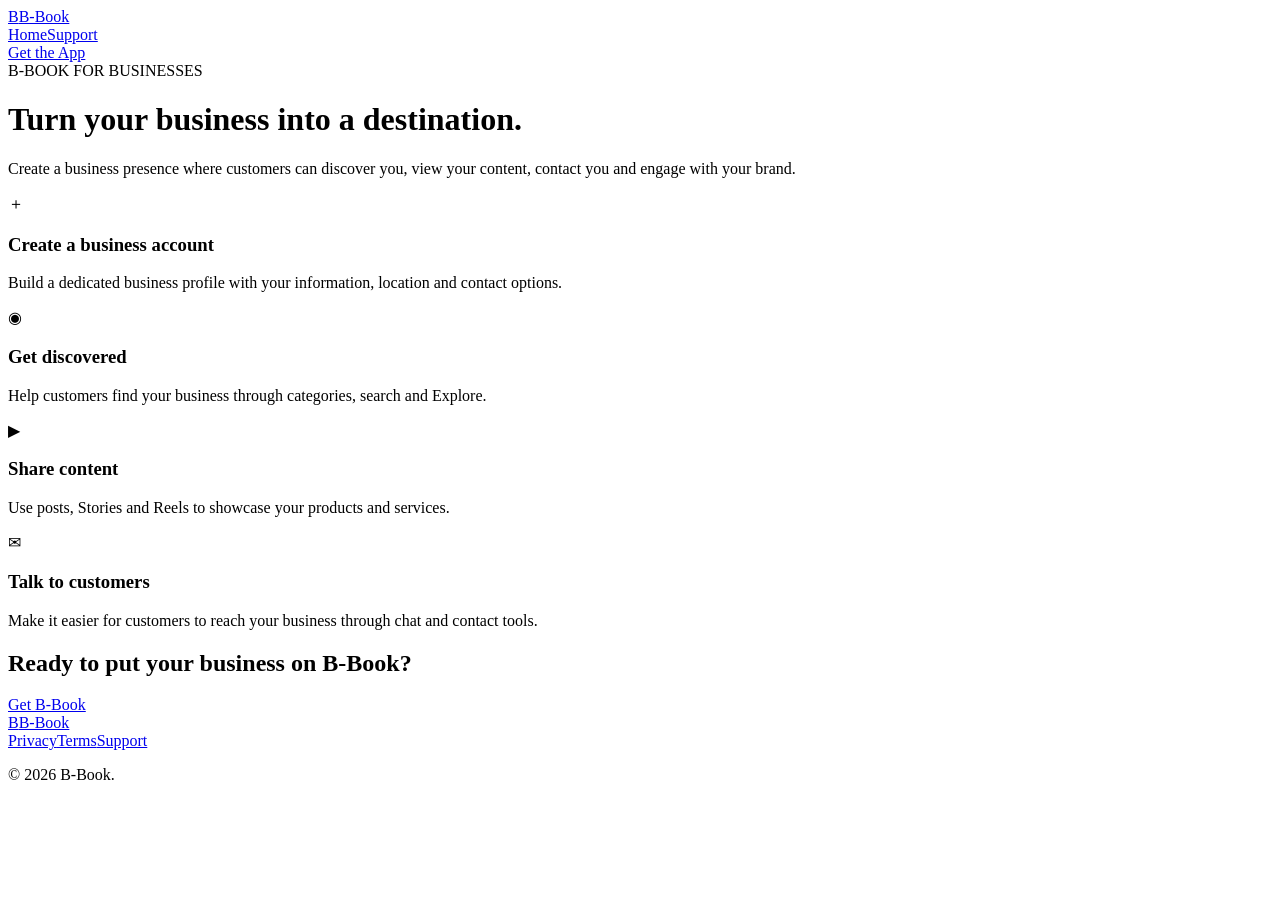
==== businesses.html @ 5fe3ff81 "Add files via upload" ====
<!DOCTYPE html>
<html lang="en"><head><meta charset="UTF-8"><meta name="viewport" content="width=device-width,initial-scale=1"><title>B-Book for Businesses</title><link rel="stylesheet" href="css/style.css"></head>
<body>
<header class="nav"><a class="brand" href="index.html"><span class="brand-mark">B</span><span>B-Book</span></a><nav><a href="index.html">Home</a><a href="support.html">Support</a></nav><a class="nav-btn" href="index.html#download">Get the App</a></header>
<main class="page">
<div class="eyebrow">B-BOOK FOR BUSINESSES</div><h1>Turn your business into a destination.</h1><p class="lead">Create a business presence where customers can discover you, view your content, contact you and engage with your brand.</p>
<div class="feature-grid">
<article><span>＋</span><h3>Create a business account</h3><p>Build a dedicated business profile with your information, location and contact options.</p></article>
<article><span>◉</span><h3>Get discovered</h3><p>Help customers find your business through categories, search and Explore.</p></article>
<article><span>▶</span><h3>Share content</h3><p>Use posts, Stories and Reels to showcase your products and services.</p></article>
<article><span>✉</span><h3>Talk to customers</h3><p>Make it easier for customers to reach your business through chat and contact tools.</p></article>
</div>
<div class="cta-strip"><h2>Ready to put your business on B-Book?</h2><a class="primary-btn" href="index.html#download">Get B-Book</a></div>
</main>
<footer><div class="footer-top"><a class="brand" href="index.html"><span class="brand-mark">B</span>B-Book</a><div class="footer-links"><a href="privacy.html">Privacy</a><a href="terms.html">Terms</a><a href="support.html">Support</a></div></div><p>© 2026 B-Book.</p></footer>
</body></html>
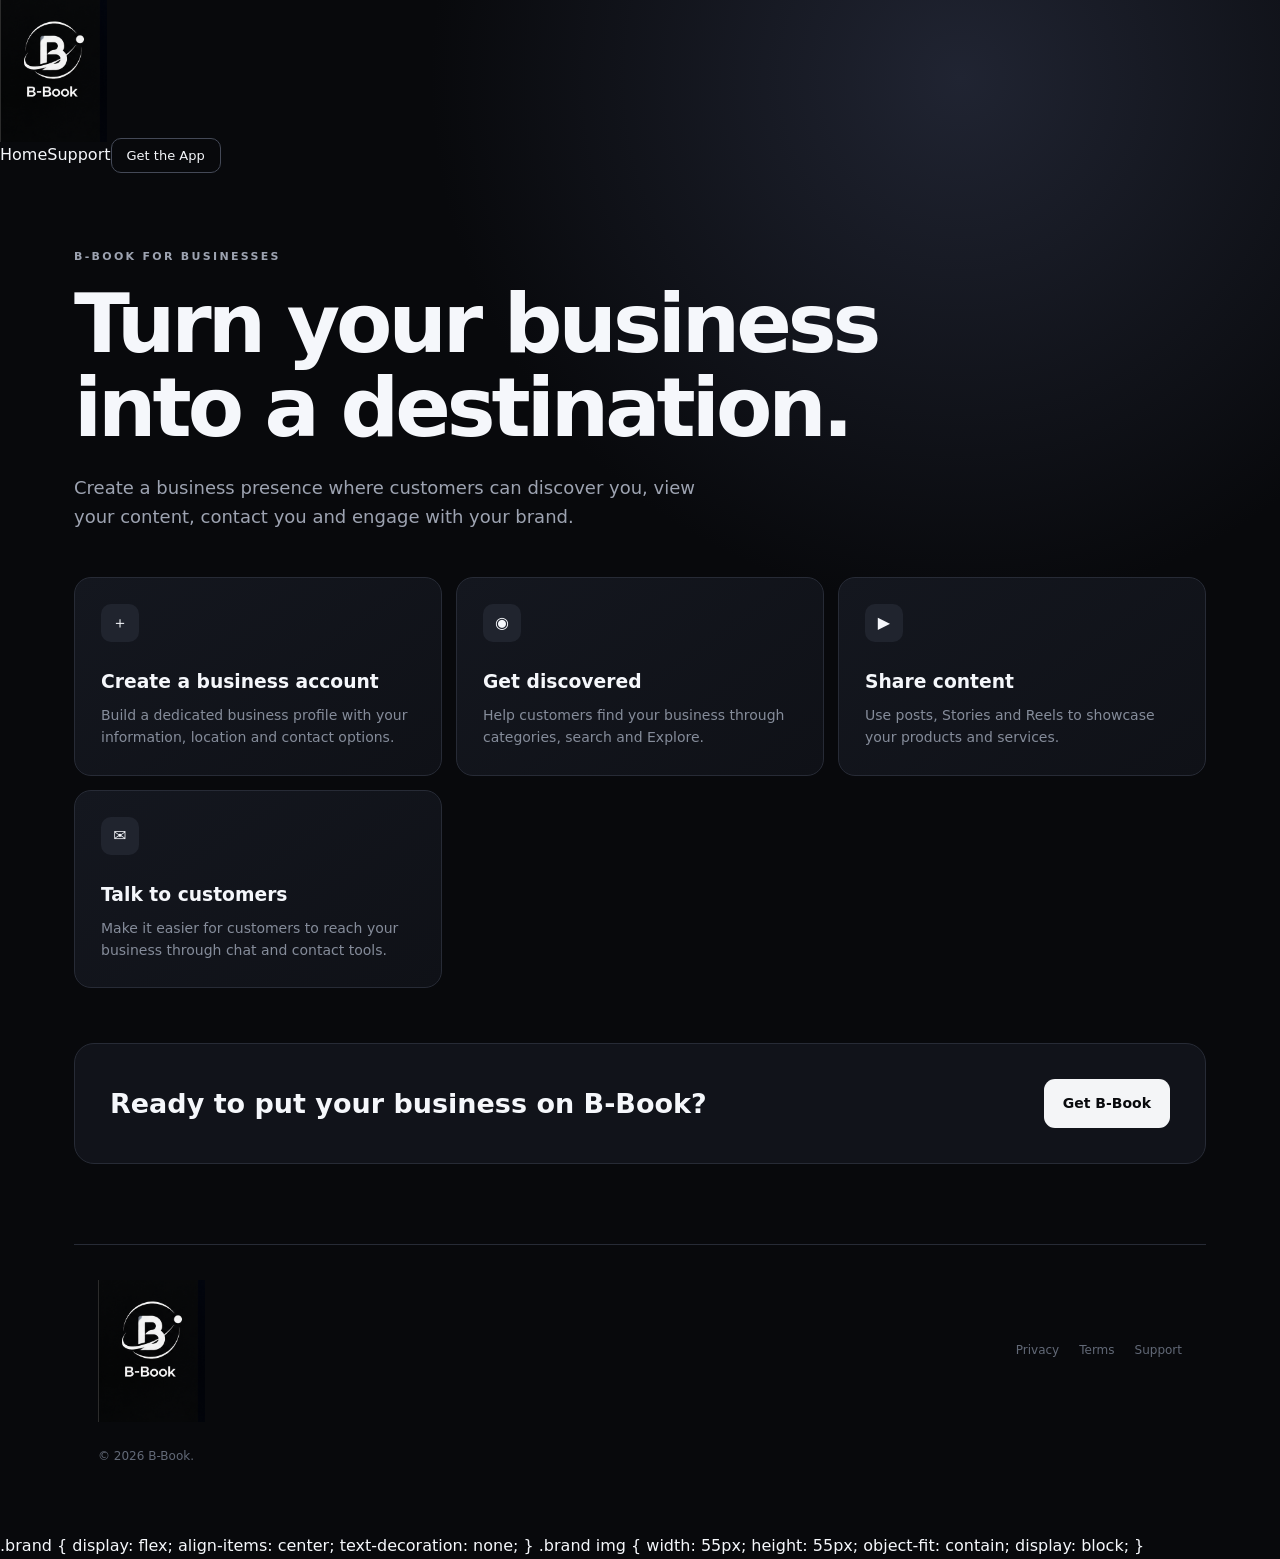
==== commit dec3ebbe: "Update businesses.html" ====
--- a/businesses.html
+++ b/businesses.html
@@ -1,7 +1,9 @@
 <!DOCTYPE html>
 <html lang="en"><head><meta charset="UTF-8"><meta name="viewport" content="width=device-width,initial-scale=1"><title>B-Book for Businesses</title><link rel="stylesheet" href="css/style.css"></head>
 <body>
-<header class="nav"><a class="brand" href="index.html"><span class="brand-mark">B</span><span>B-Book</span></a><nav><a href="index.html">Home</a><a href="support.html">Support</a></nav><a class="nav-btn" href="index.html#download">Get the App</a></header>
+<a class="brand" href="index.html">
+  <img src="bbook-logo.png" alt="B-Book Logo">
+</a><a href="index.html">Home</a><a href="support.html">Support</a></nav><a class="nav-btn" href="index.html#download">Get the App</a></header>
 <main class="page">
 <div class="eyebrow">B-BOOK FOR BUSINESSES</div><h1>Turn your business into a destination.</h1><p class="lead">Create a business presence where customers can discover you, view your content, contact you and engage with your brand.</p>
 <div class="feature-grid">
@@ -12,5 +14,19 @@
 </div>
 <div class="cta-strip"><h2>Ready to put your business on B-Book?</h2><a class="primary-btn" href="index.html#download">Get B-Book</a></div>
 </main>
-<footer><div class="footer-top"><a class="brand" href="index.html"><span class="brand-mark">B</span>B-Book</a><div class="footer-links"><a href="privacy.html">Privacy</a><a href="terms.html">Terms</a><a href="support.html">Support</a></div></div><p>© 2026 B-Book.</p></footer>
-</body></html>+<footer><div class="footer-top"><a class="brand" href="index.html">
+  <img src="bbook-logo.png" alt="B-Book Logo">
+</a><div class="footer-links"><a href="privacy.html">Privacy</a><a href="terms.html">Terms</a><a href="support.html">Support</a></div></div><p>© 2026 B-Book.</p></footer>
+</body></html>
+.brand {
+  display: flex;
+  align-items: center;
+  text-decoration: none;
+}
+
+.brand img {
+  width: 55px;
+  height: 55px;
+  object-fit: contain;
+  display: block;
+}
--- a/css/style.css
+++ b/css/style.css
@@ -0,0 +1,20 @@
+:root{--bg:#08090c;--panel:#111319;--panel2:#171922;--text:#f5f7fb;--muted:#9da3b1;--line:#272b36;--accent:#fff;--shadow:0 25px 80px rgba(0,0,0,.45)}
+*{box-sizing:border-box}html{scroll-behavior:smooth}body{margin:0;background:radial-gradient(circle at 75% 5%,#202432 0,transparent 30%),var(--bg);color:var(--text);font-family:Inter,ui-sans-serif,system-ui,-apple-system,BlinkMacSystemFont,"Segoe UI",sans-serif;line-height:1.6}a{color:inherit;text-decoration:none}.nav{height:76px;display:flex;align-items:center;justify-content:space-between;max-width:1180px;margin:auto;padding:0 24px;border-bottom:1px solid rgba(255,255,255,.05)}.brand{display:flex;align-items:center;gap:10px;font-weight:800;font-size:20px;letter-spacing:-.5px}.brand-mark{width:35px;height:35px;border:1px solid #5e6472;border-radius:11px;display:grid;place-items:center;font-weight:900;background:#151821}.nav nav{display:flex;gap:30px;color:#aeb3bf;font-size:14px}.nav nav a:hover,.footer-links a:hover{color:#fff}.nav-btn{border:1px solid #444957;padding:9px 15px;border-radius:10px;font-size:13px}.hero{max-width:1180px;margin:0 auto;padding:100px 24px 85px;display:grid;grid-template-columns:1.15fr .85fr;gap:60px;align-items:center}.eyebrow{font-size:11px;font-weight:800;letter-spacing:2.3px;color:#9da3b1;margin-bottom:17px}.hero h1,.page h1{font-size:clamp(48px,7vw,82px);line-height:1.02;letter-spacing:-4px;margin:0 0 25px}.hero h1 span{color:#8e95a5}.hero p,.lead{font-size:18px;color:var(--muted);max-width:650px}.hero-actions{display:flex;gap:12px;margin:30px 0}.primary-btn,.secondary-btn,.play-btn{display:inline-flex;align-items:center;justify-content:center;border-radius:11px;padding:13px 19px;font-weight:750;font-size:14px}.primary-btn,.play-btn{background:#f4f5f7;color:#090a0d}.secondary-btn{border:1px solid #353946;color:#d9dce3}.mini-proof{color:#767d8b;font-size:12px}.mini-proof span{color:#dfe2e8}.phone-wrap{display:flex;justify-content:center}.phone{width:285px;min-height:540px;border:7px solid #252833;border-radius:38px;background:#0d0f14;padding:17px;box-shadow:var(--shadow);transform:rotate(3deg)}.phone-top{display:flex;justify-content:space-between;font-size:9px;color:#858b98}.app-logo{width:48px;height:48px;border-radius:15px;border:1px solid #474c59;display:grid;place-items:center;font-size:24px;font-weight:900;margin:25px 0 8px}.phone h3{margin:0 0 13px}.search{background:#181b24;border:1px solid #272b35;color:#727988;padding:10px;border-radius:10px;font-size:10px}.story-row{display:flex;gap:6px;margin:12px 0}.story-row i{font-style:normal;font-size:8px;padding:7px 9px;border:1px solid #303441;border-radius:99px;color:#9da3b0}.mock-card{background:#171a22;border:1px solid #272b35;border-radius:15px;padding:10px;margin-top:12px}.mock-image{height:140px;border-radius:11px;background:linear-gradient(135deg,#303541,#111319);display:grid;place-items:center;font-size:42px;font-weight:900;margin-bottom:10px}.mock-card b{display:block;font-size:11px}.mock-card small{font-size:9px;color:#747b89}.mock-actions{font-size:14px;margin-top:10px;color:#9da3b0}.small-card{padding:15px}.stats{max-width:1132px;margin:0 auto 90px;border-top:1px solid var(--line);border-bottom:1px solid var(--line);display:grid;grid-template-columns:repeat(4,1fr)}.stats div{padding:25px;border-right:1px solid var(--line)}.stats div:last-child{border:0}.stats strong{display:block;font-size:25px}.stats span{color:#777e8d;font-size:12px}.section,.page{max-width:1180px;margin:auto;padding:80px 24px}.section-heading{max-width:760px}.section h2,.business-banner h2,.download h2{font-size:clamp(32px,5vw,54px);line-height:1.08;letter-spacing:-2px;margin:0 0 18px}.feature-grid{display:grid;grid-template-columns:repeat(3,1fr);gap:14px;margin-top:45px}.feature-grid article{background:linear-gradient(145deg,#14171f,#0f1117);border:1px solid var(--line);border-radius:17px;padding:26px;min-height:180px}.feature-grid article>span{display:grid;place-items:center;width:38px;height:38px;border-radius:10px;background:#20242e;margin-bottom:25px}.feature-grid h3{margin:0 0 7px}.feature-grid p{margin:0;color:#858c9a;font-size:14px}.business-banner{max-width:1132px;margin:70px auto;padding:55px;border:1px solid var(--line);border-radius:25px;background:linear-gradient(120deg,#161923,#0d0f14);display:flex;justify-content:space-between;align-items:center;gap:30px}.business-banner p{color:#888f9d;max-width:600px}.download{padding:100px 24px}.download-box{max-width:850px;text-align:center;margin:auto;border:1px solid #303440;border-radius:28px;padding:65px 30px;background:radial-gradient(circle at 50% 0,#232735,transparent 55%),#11131a}.download-box p{max-width:620px;margin:0 auto 25px;color:#9198a6}.download-box small{display:block;color:#646b78;margin-top:13px;font-size:11px}.play-btn{margin-top:5px}.page{min-height:75vh}.page h1{max-width:900px}.cta-strip,.contact-card{margin-top:55px;padding:35px;border:1px solid var(--line);border-radius:20px;background:#11131a;display:flex;justify-content:space-between;align-items:center;gap:25px}.cta-strip h2{margin:0;font-size:27px}.legal{max-width:850px;margin:auto;padding:75px 24px;min-height:75vh}.legal h1{font-size:56px;letter-spacing:-3px}.legal h2{margin-top:40px}.legal p{color:#a1a7b4}.updated{font-size:13px!important;color:#6f7684!important}.notice{margin-top:35px;padding:18px;border:1px solid #414652;border-radius:12px;background:#151820;color:#aeb4c0;font-size:13px}.narrow{max-width:900px}.steps{display:grid;grid-template-columns:repeat(3,1fr);gap:14px;margin-top:40px}.steps>div{border:1px solid var(--line);padding:25px;border-radius:17px;background:#11131a}.steps b{font-size:12px;color:#7e8593}.steps h3{margin-bottom:5px}.steps p{color:#858c9a;font-size:14px}.faq{margin-top:40px}.faq details{border-bottom:1px solid var(--line);padding:20px 0}.faq summary{cursor:pointer;font-weight:700}.faq p{color:#858c9a}.contact-card{display:block}.contact-card h2{margin-top:0}.contact-card p{color:#858c9a}footer{max-width:1132px;margin:auto;padding:35px 24px 55px;border-top:1px solid var(--line);color:#626977;font-size:12px}.footer-top{display:flex;justify-content:space-between;align-items:center;margin-bottom:25px}.footer-links{display:flex;gap:20px}@media(max-width:800px){.nav nav{display:none}.hero{grid-template-columns:1fr;padding-top:65px}.phone-wrap{margin-top:20px}.stats{grid-template-columns:repeat(2,1fr);margin-left:24px;margin-right:24px}.stats div:nth-child(2){border-right:0}.feature-grid{grid-template-columns:1fr 1fr}.business-banner{margin:30px 24px;padding:35px;display:block}.business-banner .primary-btn{margin-top:15px}.steps{grid-template-columns:1fr}.footer-top{display:block}.footer-links{margin-top:20px;flex-wrap:wrap}.hero h1,.page h1{letter-spacing:-2.5px}}@media(max-width:500px){.feature-grid{grid-template-columns:1fr}.nav{padding:0 16px}.nav-btn{display:none}.hero{padding-left:18px;padding-right:18px}.stats{margin-left:18px;margin-right:18px}.legal h1{font-size:42px}}
+.brand-logo {
+  width: 42px;
+  height: 42px;
+  flex-shrink: 0;
+  display: block;
+}
+
+.brand {
+  display: flex;
+  align-items: center;
+  gap: 10px;
+}
+.brand-logo {
+  width: 42px;
+  height: 42px;
+  flex-shrink: 0;
+  display: block;
+}
